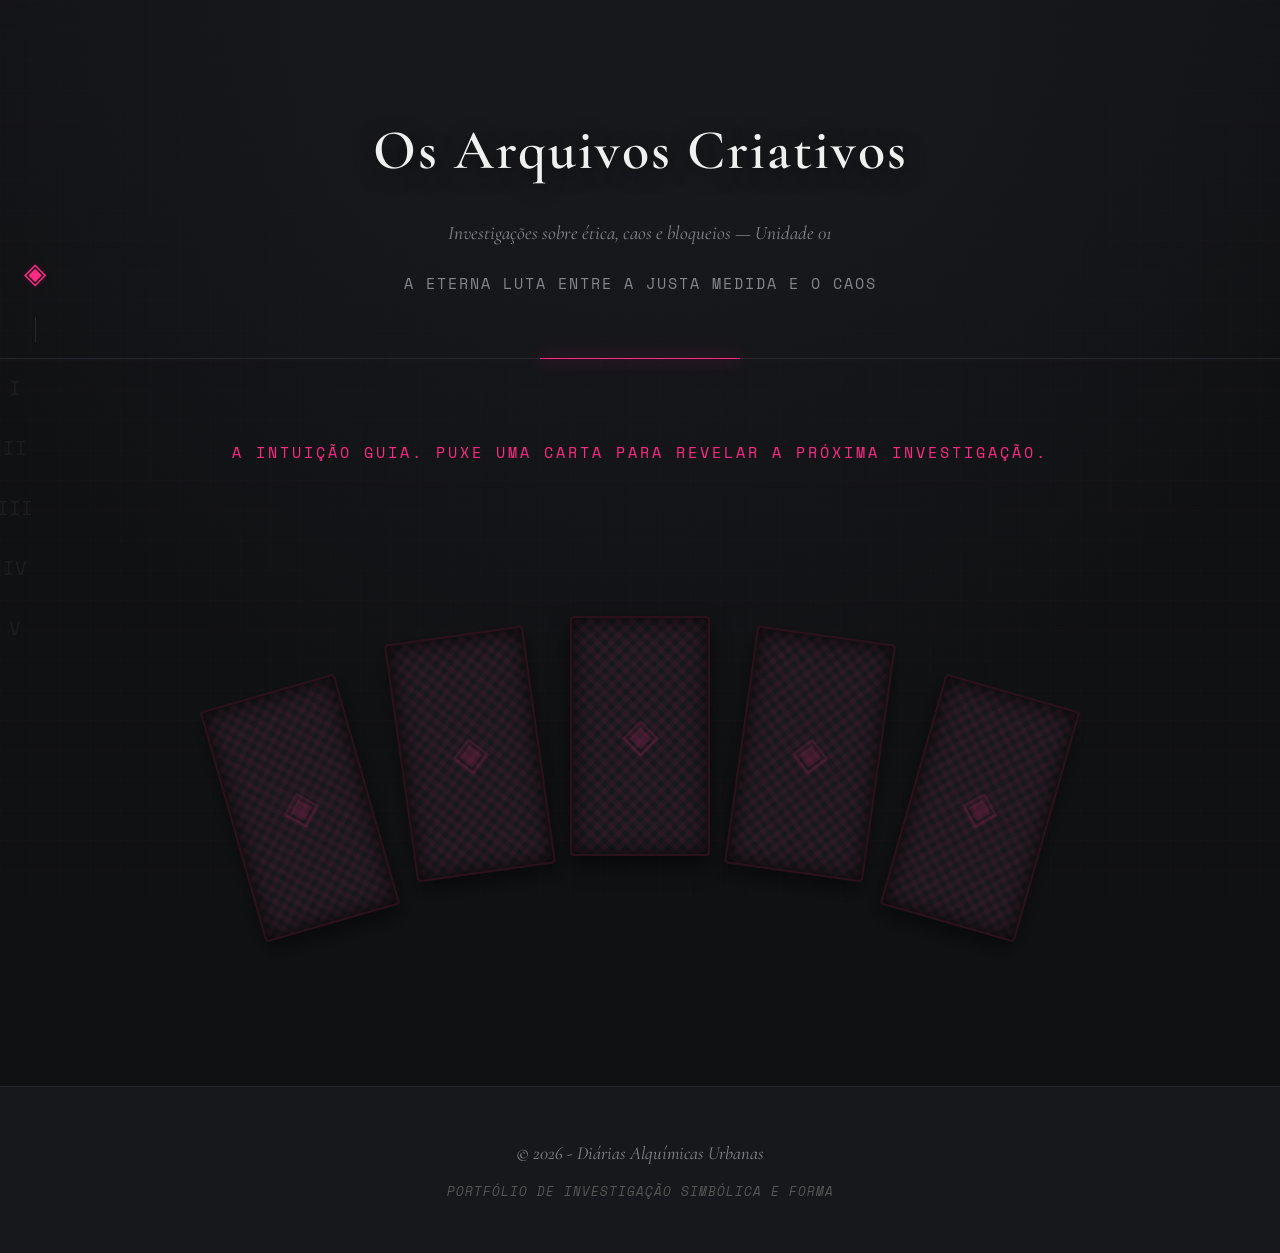
==== index.html @ 358d2ee8 "subindo arquivos Co-authored-by: Copilot <copilot@github.com>" ====
<!DOCTYPE html>
<html lang="pt-BR">
<head>
    <meta charset="UTF-8">
    <meta name="viewport" content="width=device-width, initial-scale=1.0">
    <title>Os Arquivos Criativos - Portfólio Laboratório</title>
    <!-- Mudança chave: apontando pro novo CSS "Alquimia Urbana" -->
    <link rel="stylesheet" href="css/alquimia.css">
</head>
<body>
    <!-- HERO / INTRODUÇÃO -->
    <header id="hero">
        <h1>Os Arquivos Criativos</h1>
        <p>Investigações sobre ética, caos e bloqueios — Unidade 01</p>
        <div class="subtitle">
            <p>A Eterna Luta entre a Justa Medida e o Caos</p>
        </div>
    </header>
    
    <!-- PILAR DE NAVEGAÇÃO (FIXO) -->
    <nav class="side-nav">
        <a href="#reading-table" class="side-link return-deck" title="Retornar à Mesa">◈</a>
        <div class="nav-separator"></div>
        <a href="#projeto-1" class="side-link locked" data-id="1">I</a>
        <a href="#projeto-2" class="side-link locked" data-id="2">II</a>
        <a href="#projeto-3" class="side-link locked" data-id="3">III</a>
        <a href="#projeto-4" class="side-link locked" data-id="4">IV</a>
        <a href="#projeto-5" class="side-link locked" data-id="5">V</a>
    </nav>

    <!-- A MESA DE LEITURA (O LEQUE) -->
    <section id="reading-table">
        <p class="instruction-text">A intuição guia. Puxe uma carta para revelar a próxima investigação.</p>
        <div class="card-fan" id="card-fan">
            <!-- 5 Cartas geradas dinamicamente via JS -->
        </div>
    </section>

    <!-- CONTEÚDO DOS PROJETOS -->
    <main>
        <!-- PROJETO 1 -->
        <section id="projeto-1" class="project-section">
            <div class="project-header">
                <div class="arcano-number">Arcano I · Temperança e Força</div>
                <h2>O Zine de Aristóteles</h2>
                <p class="project-subtitle">Uma reflexão sobre Ética através da jornada do Louco</p>
            </div>
            
            <div class="project-content">
                <div class="project-image">
                    <div class="card-image-placeholder">[Foto do Zine vai aqui] <br> "Práxis (Prática Diária)"</div>
                </div>
                
                <div class="project-description">
                    <h3>A Justa Medida</h3>
                    <p>O conceito aristotélico de que a virtude não é matar as feras, mas <span class="highlight">domá-las na medida exata</span>. A Temperança surge aqui como símbolo de quem não deixa a taça transbordar entre a emoção e a razão.</p>
                    
                    <h3>A Academia da Alma</h3>
                    <p>Ser ético não cai do céu, exige <i>Práxis</i>. Ao longo desse fanzine, a estética do Tarô foi trazida para o campo da filosofia prática, onde "A Força" domina o leão do excesso com paciência diária.</p>
                    
                    <h3>Eudaimonia</h3>
                    <p>O prêmio final. Não como uma "felicidade momentânea", mas o florescimento total ("O Mundo"). O momento onde treinar a virtude passa de obrigação a "dançar com a vida".</p>
                </div>
            </div>
        </section>

        <!-- PROJETO 2 -->
        <section id="projeto-2" class="project-section">
            <div class="project-header">
                <div class="arcano-number">Arcano II · A Torre e O Mundo</div>
                <h2>O Medidor de Caos</h2>
                <p class="project-subtitle">Pokémon, Regimes Extremos e Cartas em Colisão</p>
            </div>
            
            <div class="project-content">
                <div class="project-image">
                    <div class="card-image-placeholder">[Foto das Cartas Pokémon vai aqui]<br>Mewtwo / Celebi</div>
                </div>
                
                <div class="project-description">
                    <h3>A Síntese Improvável</h3>
                    <p>Como medir níveis de moralidade e política usando criaturas mágicas? Juntando um fanzine filosófico, debates sobre o nazismo de uma colega e um zine de Pokémon de outra.</p>
                    
                    <h3>Mewtwo, A Torre (Ruína Absoluta)</h3>
                    <p>Criado em laboratório de forma <span class="highlight">opressiva e extrema</span>, Mewtwo destrói seus criadores na Carta "A Torre". É o ápice da quebra do sistema e do autoritarismo virado contra si mesmo.</p>
                    
                    <h3>Celebi, O Mundo (A Totalidade)</h3>
                    <p>Em contraste absoluto, Celebi guarda a floresta. O arcano d'O Mundo representa o fluxo orgânico e a menor taxa de "nazismo/destruição" possível na escala inventada. É o retorno à Eudaimonia.</p>
                </div>
            </div>
        </section>

        <!-- PROJETO 3 -->
        <section id="projeto-3" class="project-section">
            <div class="project-header">
                <div class="arcano-number">Arcano III · O Pentáculo</div>
                <h2>O Pentáculo dos Limites</h2>
                <p class="project-subtitle">Cinco Elementos que Amarram Bloqueios Criativos</p>
            </div>
            
            <div class="project-content">
                <div class="project-image">
                    <div class="card-image-placeholder">[Foto do Pentáculo Rosa vai aqui]<br>"A ideia existe na cabeça..."</div>
                </div>
                
                <div class="project-description">
                    <h3>Diagnóstico da Própria Mente</h3>
                    <p>Em vez de usar o pentagrama para "Poder", ele virou uma <span class="highlight">ferramenta clínica do misticismo urbano</span>. Cada ponta expõe um aspecto paralisante da minha mente como criador no elemento correspondente.</p>
                    
                    <h3>Os Elementos Paralisantes</h3>
                    <p>Um olhar sincero sobre a paralisação: "A ideia existe na cabeça, mas o começo nunca chega. Falta de motivação". A angústia do excesso de pensamento antes de começar a agir.</p>
                    
                    <h3>Post-its Magentas</h3>
                    <p>Os blocos rosa revelam os segredos de Ar, Terra, Fogo e Água. Mapear o bloqueio no papel em recortes não-lineares tira a ideia do abstrato e a materializa em uma geometria visível.</p>
                </div>
            </div>
        </section>

        <!-- PROJETO 4 -->
        <section id="projeto-4" class="project-section">
            <div class="project-header">
                <div class="arcano-number">Arcano IV · O Caos Visível</div>
                <h2>A Cidade de Papel</h2>
                <p class="project-subtitle">Dadaísmo, Caixas de Leite e Lógicas Inusitadas</p>
            </div>
            
            <div class="project-content">
                <div class="project-image">
                    <div class="card-image-placeholder">[Foto da Papercity vai aqui]<br>Hospitall / Campo de Futebol</div>
                </div>
                
                <div class="project-description">
                    <h3>Urbanismo Absurdo</h3>
                    <p>Uma maquete com a temática do <span class="highlight">Inusitado</span>, resultando em um exercício de total "Anti-Sistema". Caixas de leite viram hospitais improvisados; garrafas verdes observam de cima.</p>
                    
                    <h3>As Lógicas de Papel</h3>
                    <p>Uma colagem tridimensional crua. Grampos, dobras ríspidas, rostos recortados de revista enfeitando pequenos prédios de sulfite. Uma zona urbana inteiramente feita dos refugos do cotidiano.</p>
                    
                    <h3>O Abandono da Racionalidade</h3>
                    <p>Enquanto o Zine de Aristóteles pedia <i>Equilíbrio (Temperança)</i>, a Papercity exigiu abraçar o abandono das regras e a celebração do caos coletivo, materializando um pensamento dadaísta puro.</p>
                </div>
            </div>
        </section>

        <!-- PROJETO 5 -->
        <section id="projeto-5" class="project-section">
            <div class="project-header">
                <div class="arcano-number">Arcano V · A Forma</div>
                <h2>O Receptáculo (Zine-Brinquedo)</h2>
                <p class="project-subtitle">Um Homúnculo de Caixa de Fósforos</p>
            </div>
            
            <div class="project-content">
                <div class="project-image">
                    <div class="card-image-placeholder">[Foto do Boneco de Fósforo vai aqui]<br>Matéria Bruta</div>
                </div>
                
                <div class="project-description">
                    <h3>Corpo e Sucata</h3>
                    <p>Para a tarefa de transformar o que iria pro lixo em brinquedo, escolhi a <span class="highlight">Caixa de Fósforos</span>. Material cru de embalagem para dar forma a um pequeno avatar articulado.</p>
                    
                    <h3>A Criatura Artificial</h3>
                    <p>Como na alquimia, uma vida gerada artificialmente. Com formato não convencional, fita roxa e dobras rudimentares, ele personifica a criatividade no seu estado mais primitivo, antes do acabamento.</p>
                    
                    <h3>Fechamento do Ciclo</h3>
                    <p>A transição de conceitos platônicos imortais para objetos físicos brutos efêmeros. O receptáculo final para a jornada que iniciou como uma exploração da filosofia da perfeição num zine à tinta.</p>
                </div>
            </div>
        </section>
    </main>

    <!-- RODAPÉ -->
    <footer>
        <p>&copy; 2026 - Diárias Alquímicas Urbanas</p>
        <p class="footer-note">Portfólio de Investigação Simbólica e Forma</p>
    </footer>

    <script src="js/main.js"></script>
</body>
</html>
---- css/alquimia.css ----
@import url('https://fonts.googleapis.com/css2?family=Cormorant+Garamond:ital,wght@0,400;0,600;0,700;1,400&family=Space+Mono:ital,wght@0,400;0,700;1,400&display=swap');

/* ALQUIMIA URBANA - Grimório Punk (Dark Mode) */

:root {
    --bg-color: #101113; /* Asfalto/Mesa escura */
    --surface-color: #17181b; /* Elevação 1 */
    --text-main: #d8d8d8; /* Prata/Osso */
    --text-muted: #84868b;
    --accent-magenta: #ff2a85; /* A caneta rosa choque */
    --accent-glow: rgba(255, 42, 133, 0.15);
    --border-color: #27282d;
    --paper-white: #f5f5f5;
}

* {
    margin: 0;
    padding: 0;
    box-sizing: border-box;
}

html {
    scroll-behavior: smooth;
}

body {
    font-family: 'Cormorant Garamond', serif;
    font-size: 1.15rem;
    line-height: 1.8;
    background-color: var(--bg-color);
    color: var(--text-main);
    background-image: 
        radial-gradient(circle at 50% 0%, #1a1b20 0%, transparent 70%),
        linear-gradient(rgba(255, 42, 133, 0.02) 1px, transparent 1px),
        linear-gradient(90deg, rgba(255, 42, 133, 0.02) 1px, transparent 1px);
    background-size: 100% 100%, 30px 30px, 30px 30px;
    background-attachment: fixed;
}

h1, h2, h3, h4 {
    font-weight: 600;
    color: #f0f0f0;
}

/* Tipografia de Máquina de Escrever para detalhes técnicos/manuais */
.mono-text, .nav-link, .arcano-number, .card-number, .footer-note {
    font-family: 'Space Mono', monospace;
}

/* ========== HERO ========== */
#hero {
    padding: 100px 20px 60px;
    text-align: center;
    border-bottom: 1px solid var(--border-color);
    position: relative;
    background: radial-gradient(ellipse at top, var(--surface-color) 0%, transparent 100%);
}

#hero::after {
    content: '';
    position: absolute;
    bottom: -1px;
    left: 50%;
    transform: translateX(-50%);
    width: 200px;
    height: 1px;
    background: var(--accent-magenta);
    box-shadow: 0 0 15px var(--accent-magenta);
}

#hero h1 {
    font-size: 3.5rem;
    letter-spacing: 2px;
    margin-bottom: 15px;
    text-shadow: 0 4px 20px rgba(0,0,0,0.5);
}

#hero > p {
    font-style: italic;
    color: var(--text-muted);
    font-size: 1.2rem;
    margin-bottom: 20px;
}

.subtitle {
    margin-top: 20px;
    font-size: 0.95rem;
    color: var(--text-muted);
    font-family: 'Space Mono', monospace;
    text-transform: uppercase;
    letter-spacing: 2px;
}

/* ========== NAVEGAÇÃO LATERAL (PILAR MÍSTICO) ========== */
.side-nav {
    position: fixed;
    top: 50%;
    left: 20px;
    transform: translateY(-50%);
    display: flex;
    flex-direction: column;
    gap: 30px;
    z-index: 100;
}

/* Elementos "trancados" */
.side-link.locked {
    opacity: 0.1;
    pointer-events: none;
    transform: translateX(-20px);
}

.side-link {
    font-family: 'Space Mono', monospace;
    font-size: 1.2rem;
    color: var(--text-muted);
    text-decoration: none;
    transition: all 0.5s ease;
    position: relative;
    display: flex;
    align-items: center;
    justify-content: center;
    width: 30px;
    height: 30px;
}

.return-deck {
    font-size: 1.8rem;
    color: var(--accent-magenta);
}

.return-deck::after {
    display: none; /* Remove a linha vertical rosa lateral deste botão específico */
}

.nav-separator {
    width: 1px;
    height: 25px;
    background: var(--border-color);
    margin: 0 auto;
}

.side-link::after {
    content: '';
    position: absolute;
    left: -10px;
    width: 2px;
    height: 0;
    background: var(--accent-magenta);
    transition: height 0.3s ease;
    box-shadow: 0 0 10px var(--accent-magenta);
}

.side-link:hover, .side-link.active {
    color: var(--accent-magenta);
    text-shadow: 0 0 8px var(--accent-glow);
}

.side-link.active::after {
    height: 100%;
}

@media (max-width: 768px) {
    .side-nav {
        display: none; /* Esconde no mobile, foco na rolagem natural */
    }
}

/* ========== A MESA DE LEITURA (O LEQUE) ========== */
#reading-table {
    padding: 80px 20px;
    text-align: center;
    min-height: 400px;
    display: flex;
    flex-direction: column;
    align-items: center;
    overflow: hidden;
}

.instruction-text {
    font-family: 'Space Mono', monospace;
    font-size: 0.95rem;
    color: var(--accent-magenta);
    text-transform: uppercase;
    letter-spacing: 3px;
    margin-bottom: 60px;
    animation: misticaOpacity 3s infinite alternate;
}

@keyframes misticaOpacity {
    0% { opacity: 0.5; text-shadow: 0 0 5px transparent; }
    100% { opacity: 1; text-shadow: 0 0 15px var(--accent-glow); }
}

.card-fan {
    position: relative;
    width: 100%;
    max-width: 900px;
    height: 420px;
    display: flex;
    justify-content: center;
    align-items: center;
    gap: 30px; /* Distribui as cartas lado a lado com espaço generoso */
}

/* O modelo de Carta 3D */
.tarot-card {
    position: relative;
    width: 140px;
    height: 240px;
    perspective: 1000px;
    cursor: pointer;
    transition: transform 0.5s cubic-bezier(0.175, 0.885, 0.32, 1.275), opacity 0.5s, z-index 0s;
}

.tarot-card.drawn {
    pointer-events: none;
    opacity: 0;
    transform: translateY(-100px) rotate(0deg) scale(0.8) !important;
    transition: none !important; /* Remove transição para desaparecer instantaneamente */
}

.card-inner {
    position: relative;
    width: 100%;
    height: 100%;
    transition: transform 0.8s cubic-bezier(0.68, -0.55, 0.265, 1.55);
    transform-style: preserve-3d;
}

.tarot-card.flipped .card-inner {
    transform: rotateY(180deg);
}

.card-front, .card-back {
    position: absolute;
    width: 100%;
    height: 100%;
    backface-visibility: hidden;
    border-radius: 4px;
    border: 1px solid var(--border-color);
}

/* O Fundo Misterioso da Carta (A Arte do Baralho) */
.card-front {
    background-color: var(--surface-color);
    background-image: 
        repeating-linear-gradient(45deg, transparent, transparent 5px, rgba(255, 42, 133, 0.05) 5px, rgba(255, 42, 133, 0.05) 10px),
        repeating-linear-gradient(-45deg, transparent, transparent 5px, rgba(255, 42, 133, 0.05) 5px, rgba(255, 42, 133, 0.05) 10px);
    box-shadow: 
        inset 0 0 20px rgba(0,0,0,0.8),
        0 10px 20px rgba(0,0,0,0.5);
    border: 2px solid #2a111a;
    display: flex;
    align-items: center;
    justify-content: center;
}

/* O Símbolo Oculto nas Costas da Carta */
.card-front::after {
    content: '◈';
    font-size: 3rem;
    color: var(--accent-magenta);
    opacity: 0.15;
}

/* A Face Revelada (O Número Romano) */
.card-back {
    background-color: #1a1c20;
    transform: rotateY(180deg);
    display: flex;
    align-items: center;
    justify-content: center;
    border-color: var(--accent-magenta);
    box-shadow: 0 0 30px var(--accent-glow), 0 10px 20px rgba(0,0,0,0.8);
}

.card-roman {
    font-family: 'Space Mono', monospace;
    font-size: 4rem;
    color: var(--accent-magenta);
    text-shadow: 0 0 20px var(--accent-magenta);
}

/* Seções Trancadas (Inicialmente Invisíveis) */
.project-section {
    display: none;
    opacity: 0;
    animation: emergeSection 1.2s forwards ease-out;
}

@keyframes emergeSection {
    from { opacity: 0; transform: translateY(40px); filter: blur(5px); }
    to { opacity: 1; transform: translateY(0); filter: blur(0); }
}

/* ========== SEÇÕES DE PROJETO ========== */
main {
    max-width: 1100px;
    margin: 0 auto;
    padding: 0 20px;
}

.project-section {
    padding: 80px 0;
    border-bottom: 1px solid var(--border-color);
    scroll-margin-top: 80px;
}

.project-section:last-of-type {
    border-bottom: none;
}

.project-header {
    text-align: center;
    margin-bottom: 60px;
}

.arcano-number {
    display: inline-block;
    font-size: 0.8rem;
    letter-spacing: 3px;
    color: var(--accent-magenta);
    text-transform: uppercase;
    margin-bottom: 15px;
    padding: 5px 10px;
    background: var(--accent-glow);
    border-radius: 2px;
}

.project-header h2 {
    font-size: 3rem;
    letter-spacing: 1px;
    margin: 10px 0;
}

.project-subtitle {
    font-style: italic;
    color: var(--text-muted);
    font-size: 1.2rem;
}

.project-content {
    display: grid;
    grid-template-columns: 1fr 1fr;
    gap: 60px;
    align-items: center;
}

@media (max-width: 850px) {
    .project-content {
        grid-template-columns: 1fr;
        gap: 40px;
    }
}

/* INTEGRAÇÃO DAS IMAGENS TIPO PAPEL/FOTO */
.project-image {
    display: flex;
    justify-content: center;
    position: relative;
}

.card-image-placeholder, .project-image img {
    width: 100%;
    max-width: 450px;
    /* Sensação de folha de papel na mesa escura */
    background-color: var(--paper-white); 
    color: #111;
    display: flex;
    align-items: center;
    justify-content: center;
    font-family: 'Space Mono', monospace;
    font-size: 0.9rem;
    
    /* Efeito anti-colagem (Luz ambiente e sombra projetada grossa) */
    box-shadow: 
        0 20px 50px rgba(0, 0, 0, 0.7),
        0 5px 15px rgba(0, 0, 0, 0.4),
        inset 0 0 40px rgba(0,0,0,0.05); /* Vinheta interna */
    filter: sepia(15%) brightness(0.9) contrast(1.05);
    border-radius: 2px; /* Papel quase não tem borda arredondada */
    transform: rotate(-1deg); /* Um levíssimo "jogado na mesa" */
    transition: transform 0.4s ease, filter 0.4s ease;
}

/* Foto placeholder (pra você ver como fica na tela) */
.card-image-placeholder {
    aspect-ratio: 3/4;
    padding: 20px;
    text-align: center;
    border: 1px solid #ddd;
}

.project-image:hover .card-image-placeholder,
.project-image:hover img {
    transform: rotate(0deg) scale(1.02);
    filter: sepia(0%) brightness(1) contrast(1.1); /* "Acende" a foto ao passar o mouse */
    box-shadow: 0 30px 60px rgba(0, 0, 0, 0.8), 0 10px 20px rgba(0, 0, 0, 0.5);
}

.project-description h3 {
    font-size: 1.5rem;
    margin-top: 30px;
    margin-bottom: 12px;
    border-bottom: 1px solid var(--border-color);
    padding-bottom: 8px;
    display: flex;
    align-items: center;
    gap: 10px;
}

.project-description h3::before {
    content: '◆';
    font-size: 0.8rem;
    color: var(--accent-magenta);
}

.project-description h3:first-child {
    margin-top: 0;
}

.project-description p {
    margin-bottom: 20px;
    color: var(--text-main);
    text-align: justify;
}

/* Destacando palavras como se fossem marcadas a magenta */
.highlight {
    color: var(--accent-magenta);
    font-weight: bold;
    font-style: italic;
}

/* ========== RODAPÉ ========== */
footer {
    padding: 50px 20px;
    text-align: center;
    background: var(--surface-color);
    border-top: 1px solid var(--border-color);
    margin-top: 60px;
}

footer p {
    font-style: italic;
    color: var(--text-muted);
}

.footer-note {
    margin-top: 10px;
    font-size: 0.8rem;
    color: #555;
    text-transform: uppercase;
    letter-spacing: 1px;
}
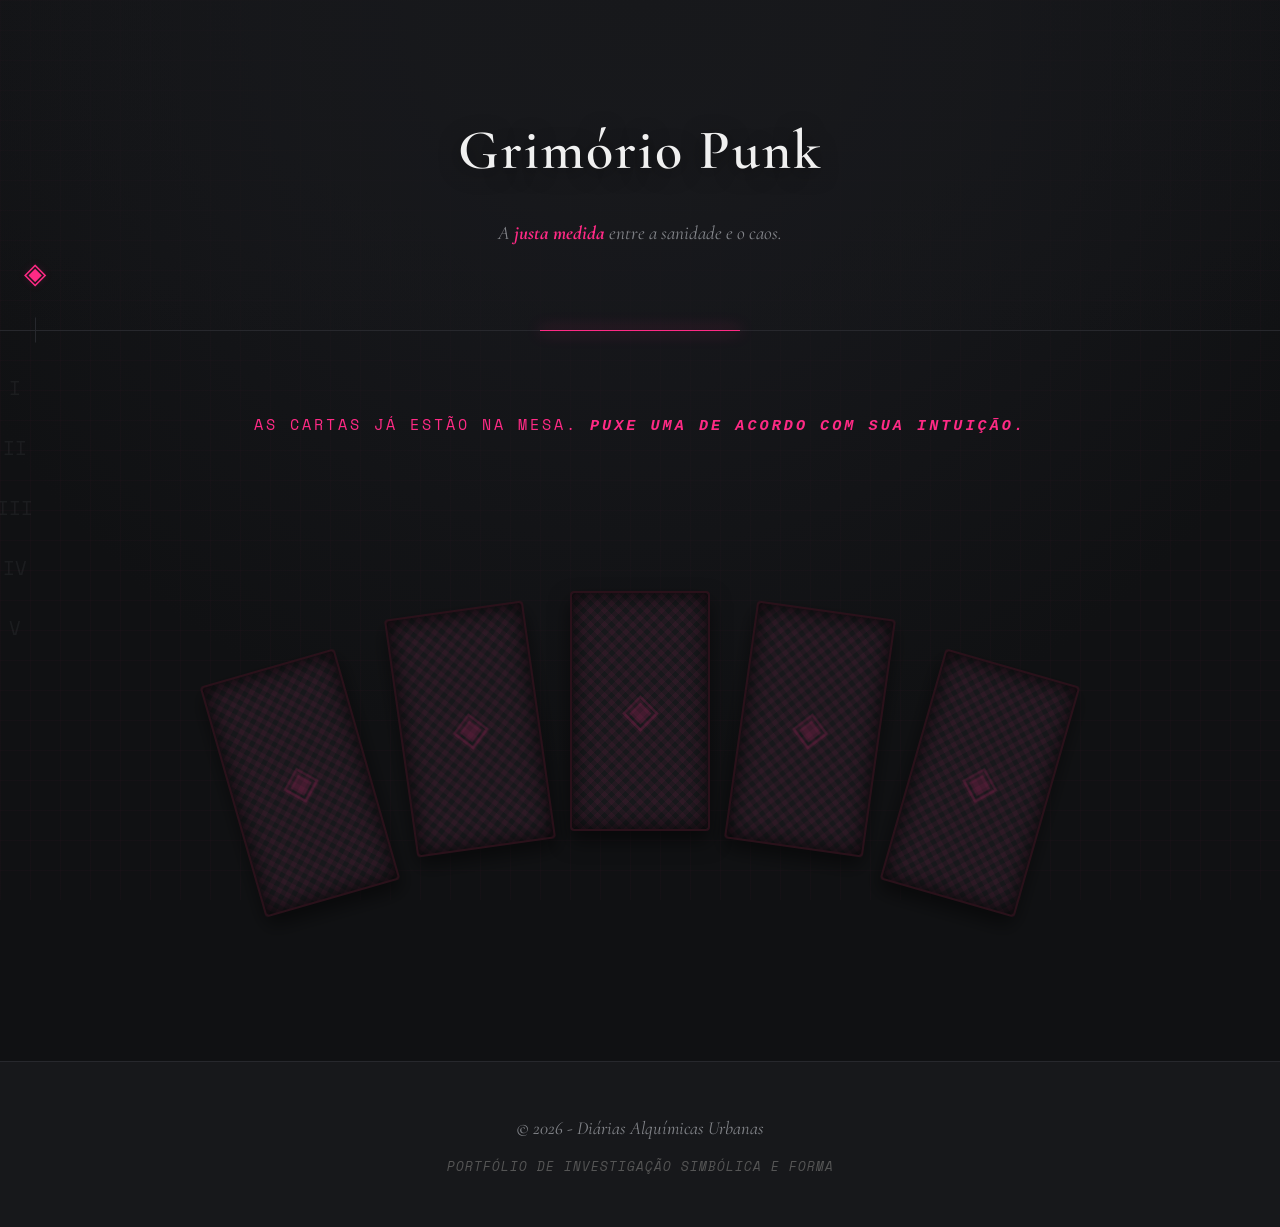
==== commit 8625ba46: "Refactor code structure for improved readability and maintainability Co-authored-by: Copilot <copilo" ====
--- a/index.html
+++ b/index.html
@@ -3,18 +3,16 @@
 <head>
     <meta charset="UTF-8">
     <meta name="viewport" content="width=device-width, initial-scale=1.0">
-    <title>Os Arquivos Criativos - Portfólio Laboratório</title>
+    <title>Grimório Punk</title>
+    <link rel="icon" type="image/png" href="assets/img/icon.png">
     <!-- Mudança chave: apontando pro novo CSS "Alquimia Urbana" -->
     <link rel="stylesheet" href="css/alquimia.css">
 </head>
 <body>
     <!-- HERO / INTRODUÇÃO -->
     <header id="hero">
-        <h1>Os Arquivos Criativos</h1>
-        <p>Investigações sobre ética, caos e bloqueios — Unidade 01</p>
-        <div class="subtitle">
-            <p>A Eterna Luta entre a Justa Medida e o Caos</p>
-        </div>
+        <h1>Grimório Punk</h1>
+        <p>A <span class="highlight">justa medida</span> entre a sanidade e o caos.</p>
     </header>
     
     <!-- PILAR DE NAVEGAÇÃO (FIXO) -->
@@ -30,7 +28,7 @@
 
     <!-- A MESA DE LEITURA (O LEQUE) -->
     <section id="reading-table">
-        <p class="instruction-text">A intuição guia. Puxe uma carta para revelar a próxima investigação.</p>
+        <p class="instruction-text">As cartas já estão na mesa. <span class="highlight">Puxe uma de acordo com sua intuição.</span></p>
         <div class="card-fan" id="card-fan">
             <!-- 5 Cartas geradas dinamicamente via JS -->
         </div>
@@ -41,25 +39,36 @@
         <!-- PROJETO 1 -->
         <section id="projeto-1" class="project-section">
             <div class="project-header">
-                <div class="arcano-number">Arcano I · Temperança e Força</div>
-                <h2>O Zine de Aristóteles</h2>
-                <p class="project-subtitle">Uma reflexão sobre Ética através da jornada do Louco</p>
-            </div>
-            
-            <div class="project-content">
-                <div class="project-image">
-                    <div class="card-image-placeholder">[Foto do Zine vai aqui] <br> "Práxis (Prática Diária)"</div>
-                </div>
-                
-                <div class="project-description">
-                    <h3>A Justa Medida</h3>
-                    <p>O conceito aristotélico de que a virtude não é matar as feras, mas <span class="highlight">domá-las na medida exata</span>. A Temperança surge aqui como símbolo de quem não deixa a taça transbordar entre a emoção e a razão.</p>
-                    
-                    <h3>A Academia da Alma</h3>
-                    <p>Ser ético não cai do céu, exige <i>Práxis</i>. Ao longo desse fanzine, a estética do Tarô foi trazida para o campo da filosofia prática, onde "A Força" domina o leão do excesso com paciência diária.</p>
-                    
-                    <h3>Eudaimonia</h3>
-                    <p>O prêmio final. Não como uma "felicidade momentânea", mas o florescimento total ("O Mundo"). O momento onde treinar a virtude passa de obrigação a "dançar com a vida".</p>
+                <div class="arcano-number">Arcano I · A Justa Medida</div>
+                <h2>Zine sobre Ética</h2>
+                <p class="project-subtitle">Hana, Tarô e Aristóteles</p>
+            </div>
+            
+            <div class="project-content">
+                <div class="project-image">
+                    <div class="image-carousel">
+                        <div class="carousel-container">
+                            <img src="assets/img/ATIVIDADE01-01.jpg" alt="Atividade 01 - Imagem 1" class="carousel-image">
+                            <img src="assets/img/ATIVIDADE01-02.jpg" alt="Atividade 01 - Imagem 2" class="carousel-image">
+                            <img src="assets/img/ATIVIDADE01-03.jpg" alt="Atividade 01 - Imagem 3" class="carousel-image">
+                            <img src="assets/img/ATIVIDADE01-04.jpg" alt="Atividade 01 - Imagem 4" class="carousel-image">
+                            <img src="assets/img/ATIVIDADE01-05.jpg" alt="Atividade 01 - Imagem 5" class="carousel-image">
+                        </div>
+                        <button class="carousel-nav prev" title="Anterior">‹</button>
+                        <button class="carousel-nav next" title="Próxima">›</button>
+                        <div class="carousel-dots"></div>
+                    </div>
+                </div>
+                
+                <div class="project-description">
+                    <h3>Filosofia no Chão de Fábrica</h3>
+                    <p>Eu sou tarólogo. Gosto de estudar as cartas e essas paradas, então eu já vivia com a cabeça nos Arcanos. Mas aí, eu tava pesquisando sobre a ética de Aristóteles e, tipo, deu um estalo. Fiz uns paralelos. Achou que Aristóteles era só papo de acadêmico intocável? <span class="highlight">Achou errado!</span> Joguei ele num zine.</p>
+                    
+                    <h3>Hana no Lugar do Louco</h3>
+                    <p>Pra não ficar algo maçante, chamei minha OC (personagem autoral), a Hana. Em vez das figuras tradicionais, desenhei ela guiando a didática das cartas. Foi um processo imersivo. Deu trabalho arranjar tudo no papel, mas foi divertido pra caramba materializar essas sacadas.</p>
+                    
+                    <h3>A Práxis do Rolê</h3>
+                    <p>No fim das contas, a <i>Eudaimonia</i> (aquela realização plena chique) não cai do céu. Ela exige Práxis. Não é sobre tirar carta de pernas cruzadas; é sobre o perrengue de agir direito, de arrastar a sua carroça com virtude, todo santo dia.</p>
                 </div>
             </div>
         </section>
@@ -68,24 +77,33 @@
         <section id="projeto-2" class="project-section">
             <div class="project-header">
                 <div class="arcano-number">Arcano II · A Torre e O Mundo</div>
-                <h2>O Medidor de Caos</h2>
-                <p class="project-subtitle">Pokémon, Regimes Extremos e Cartas em Colisão</p>
-            </div>
-            
-            <div class="project-content">
-                <div class="project-image">
-                    <div class="card-image-placeholder">[Foto das Cartas Pokémon vai aqui]<br>Mewtwo / Celebi</div>
-                </div>
-                
-                <div class="project-description">
-                    <h3>A Síntese Improvável</h3>
-                    <p>Como medir níveis de moralidade e política usando criaturas mágicas? Juntando um fanzine filosófico, debates sobre o nazismo de uma colega e um zine de Pokémon de outra.</p>
-                    
-                    <h3>Mewtwo, A Torre (Ruína Absoluta)</h3>
-                    <p>Criado em laboratório de forma <span class="highlight">opressiva e extrema</span>, Mewtwo destrói seus criadores na Carta "A Torre". É o ápice da quebra do sistema e do autoritarismo virado contra si mesmo.</p>
-                    
-                    <h3>Celebi, O Mundo (A Totalidade)</h3>
-                    <p>Em contraste absoluto, Celebi guarda a floresta. O arcano d'O Mundo representa o fluxo orgânico e a menor taxa de "nazismo/destruição" possível na escala inventada. É o retorno à Eudaimonia.</p>
+                <h2>Cartas de Tarô Pokémon</h2>
+                <p class="project-subtitle">Um crossover entre três zines: Tarô, Pokémon e Nazismo</p>
+            </div>
+            
+            <div class="project-content">
+                <div class="project-image">
+                    <div class="image-carousel">
+                        <div class="carousel-container">
+                            <img src="assets/img/ATIVIDADE02.jpg" alt="Atividade 02" class="carousel-image">
+                        </div>
+                        <button class="carousel-nav prev" title="Anterior">‹</button>
+                        <button class="carousel-nav next" title="Próxima">›</button>
+                        <div class="carousel-dots">
+                            <span class="dot active" data-index="0"></span>
+                        </div>
+                    </div>
+                </div>
+                
+                <div class="project-description">
+                    <h3>Três Mentes e Um Liquidificador</h3>
+                    <p>Imagina só a salada. Eu lá com meu zine de tarô, uma colega chegou com histórias deprês de Pokémons, e outro veio dissecando o maior nazista de todos os tempos. Que narrativa junta isso? Uma que usa cartas de Tarô e monstrinhos de bolso pra medir o <span class="highlight">nível de nazismo</span> do cidadão. Bizarro? Totalmente asilado.</p>
+                    
+                    <h3>A Torre Grita Extremos</h3>
+                    <p>Nosso plano era fazer os 22 Arcanos Maiores, mas, mano, dá trabalho! Seria quase impossível em tempo hábil. Então a gente botou o pé nas duas cartas mais extremas: A Torre, que aqui é o grau máximo de fascismo nesse nosso sistema doente. A absoluta destruição do indivíduo.</p>
+                    
+                    <h3>O Mundo Volta a Girar</h3>
+                    <p>No polo oposto? O Mundo. É a carta zero-estresse-autoritário. Menos nazista que isso, impossível. O projeto todo virou essa distopia de tesoura e papel, botando a moralidade pra brigar com cultura pop no meio de uma aula.</p>
                 </div>
             </div>
         </section>
@@ -94,24 +112,36 @@
         <section id="projeto-3" class="project-section">
             <div class="project-header">
                 <div class="arcano-number">Arcano III · O Pentáculo</div>
-                <h2>O Pentáculo dos Limites</h2>
-                <p class="project-subtitle">Cinco Elementos que Amarram Bloqueios Criativos</p>
-            </div>
-            
-            <div class="project-content">
-                <div class="project-image">
-                    <div class="card-image-placeholder">[Foto do Pentáculo Rosa vai aqui]<br>"A ideia existe na cabeça..."</div>
-                </div>
-                
-                <div class="project-description">
-                    <h3>Diagnóstico da Própria Mente</h3>
-                    <p>Em vez de usar o pentagrama para "Poder", ele virou uma <span class="highlight">ferramenta clínica do misticismo urbano</span>. Cada ponta expõe um aspecto paralisante da minha mente como criador no elemento correspondente.</p>
-                    
-                    <h3>Os Elementos Paralisantes</h3>
-                    <p>Um olhar sincero sobre a paralisação: "A ideia existe na cabeça, mas o começo nunca chega. Falta de motivação". A angústia do excesso de pensamento antes de começar a agir.</p>
-                    
-                    <h3>Post-its Magentas</h3>
-                    <p>Os blocos rosa revelam os segredos de Ar, Terra, Fogo e Água. Mapear o bloqueio no papel em recortes não-lineares tira a ideia do abstrato e a materializa em uma geometria visível.</p>
+                <h2>O Mapa Mental de Bloqueio Criativo</h2>
+                <p class="project-subtitle">Mapeando a pane criativa em cinco pontas</p>
+            </div>
+            
+            <div class="project-content">
+                <div class="project-image">
+                    <div class="image-carousel">
+                        <div class="carousel-container">
+                            <img src="assets/img/ATIVIDADE03-01.jpg" alt="Atividade 03 - Imagem 1" class="carousel-image">
+                            <img src="assets/img/ATIVIDADE03-02.jpg" alt="Atividade 03 - Imagem 2" class="carousel-image">
+                            <img src="assets/img/ATIVIDADE03-03.jpg" alt="Atividade 03 - Imagem 3" class="carousel-image">
+                            <img src="assets/img/ATIVIDADE03-04.jpg" alt="Atividade 03 - Imagem 4" class="carousel-image">
+                            <img src="assets/img/ATIVIDADE03-05.jpg" alt="Atividade 03 - Imagem 5" class="carousel-image">
+                            <img src="assets/img/ATIVIDADE03-06.jpg" alt="Atividade 03 - Imagem 6" class="carousel-image">
+                        </div>
+                        <button class="carousel-nav prev" title="Anterior">‹</button>
+                        <button class="carousel-nav next" title="Próxima">›</button>
+                        <div class="carousel-dots"></div>
+                    </div>
+                </div>
+                
+                <div class="project-description">
+                    <h3>Pentáculo Mental</h3>
+                    <p>A tarefa era fazer um mapa mental sobre mim. Então resolvi mapear o que me paralisa criativamente. Peguei um pentáculo, que é um símbolo que curto muito; e transformei numa ferramenta de <span class="highlight">diagnóstico do bloqueio criativo.</span></p>
+                    
+                    <h3>Os Sintomas Elementares</h3>
+                    <p>Cada ponta do pentagrama assume um pilar de trava criativa. O clássico "excesso de referências", onde você pensa demais e executa de menos? <span class="highlight">Isso é pura disfunção do Elemento Ar.</span> Atribuir falhas aos elementos foi meu jeito de exorcizar a pane no meu sistema criativo.</p>
+                    
+                    <h3>Catarse de Papel</h3>
+                    <p>O bloqueio só assusta quando fica abstrato na cabeça. Reduzir as inseguranças criativas a categorias básicas (Terra, Fogo, Água, Ar e Éter) tirou o peso da paralisação, fazendo eu visualizar e categorizar melhor o tipo de bloqueios que possuo.</p>
                 </div>
             </div>
         </section>
@@ -119,25 +149,33 @@
         <!-- PROJETO 4 -->
         <section id="projeto-4" class="project-section">
             <div class="project-header">
-                <div class="arcano-number">Arcano IV · O Caos Visível</div>
-                <h2>A Cidade de Papel</h2>
-                <p class="project-subtitle">Dadaísmo, Caixas de Leite e Lógicas Inusitadas</p>
-            </div>
-            
-            <div class="project-content">
-                <div class="project-image">
-                    <div class="card-image-placeholder">[Foto da Papercity vai aqui]<br>Hospitall / Campo de Futebol</div>
-                </div>
-                
-                <div class="project-description">
-                    <h3>Urbanismo Absurdo</h3>
-                    <p>Uma maquete com a temática do <span class="highlight">Inusitado</span>, resultando em um exercício de total "Anti-Sistema". Caixas de leite viram hospitais improvisados; garrafas verdes observam de cima.</p>
-                    
-                    <h3>As Lógicas de Papel</h3>
-                    <p>Uma colagem tridimensional crua. Grampos, dobras ríspidas, rostos recortados de revista enfeitando pequenos prédios de sulfite. Uma zona urbana inteiramente feita dos refugos do cotidiano.</p>
-                    
-                    <h3>O Abandono da Racionalidade</h3>
-                    <p>Enquanto o Zine de Aristóteles pedia <i>Equilíbrio (Temperança)</i>, a Papercity exigiu abraçar o abandono das regras e a celebração do caos coletivo, materializando um pensamento dadaísta puro.</p>
+                <div class="arcano-number">Arcano IV · O Brinquedo</div>
+                <h2>O Fósforo de Mochila</h2>
+                <p class="project-subtitle">Resgatando memórias da minha infância</p>
+            </div>
+            
+            <div class="project-content">
+                <div class="project-image">
+                    <div class="image-carousel">
+                        <div class="carousel-container">
+                            <img src="assets/img/ATIVIDADE04-01.jpg" alt="Atividade 04 - Imagem 1" class="carousel-image">
+                            <img src="assets/img/ATIVIDADE04-02.jpg" alt="Atividade 04 - Imagem 2" class="carousel-image">
+                        </div>
+                        <button class="carousel-nav prev" title="Anterior">‹</button>
+                        <button class="carousel-nav next" title="Próxima">›</button>
+                        <div class="carousel-dots"></div>
+                    </div>
+                </div>
+                
+                <div class="project-description">
+                    <h3>A Magia da Sucata</h3>
+                    <p>Aqui o desafio era transformar algo que iria pro lixo num brinquedo. Sabe o que eu via amontoar no restaurante do meu coroa quando eu era pirralho? Caixas de fósforos meio vazias. Naquela época eu desmontava todas. Então resolvi quebrar as expectativas dos temas densos, fechar o ciclo brincando de alquimista artesão pra resgatar isso.</p>
+                    
+                    <h3>Meu Próprio Vulcan 300</h3>
+                    <p>O resultado ficou, pasmem, a cara do incrível e imbatível <span class="highlight">Vulcan 300 do Zatch Bell</span>. Uma criaturinha com pernas bambas, fita roxa enfeitando uma caixa retangular e dobraduras meio tortas. É o estado bruto e sincero da diversão daquele pirralho do restaurante, só que feito hoje.</p>
+                    
+                    <h3>De Volta ao Chão</h3>
+                    <p>Esse brinquedo foi quase uma quebra. É bom e honesto descer a cabeça de toda a teoria "acadêmica das estrelas", descer as escadas da intuição e só enfiar a mão na massa bruta pra brincar de construir um avatar.</p>
                 </div>
             </div>
         </section>
@@ -145,25 +183,32 @@
         <!-- PROJETO 5 -->
         <section id="projeto-5" class="project-section">
             <div class="project-header">
-                <div class="arcano-number">Arcano V · A Forma</div>
-                <h2>O Receptáculo (Zine-Brinquedo)</h2>
-                <p class="project-subtitle">Um Homúnculo de Caixa de Fósforos</p>
-            </div>
-            
-            <div class="project-content">
-                <div class="project-image">
-                    <div class="card-image-placeholder">[Foto do Boneco de Fósforo vai aqui]<br>Matéria Bruta</div>
-                </div>
-                
-                <div class="project-description">
-                    <h3>Corpo e Sucata</h3>
-                    <p>Para a tarefa de transformar o que iria pro lixo em brinquedo, escolhi a <span class="highlight">Caixa de Fósforos</span>. Material cru de embalagem para dar forma a um pequeno avatar articulado.</p>
-                    
-                    <h3>A Criatura Artificial</h3>
-                    <p>Como na alquimia, uma vida gerada artificialmente. Com formato não convencional, fita roxa e dobras rudimentares, ele personifica a criatividade no seu estado mais primitivo, antes do acabamento.</p>
-                    
-                    <h3>Fechamento do Ciclo</h3>
-                    <p>A transição de conceitos platônicos imortais para objetos físicos brutos efêmeros. O receptáculo final para a jornada que iniciou como uma exploração da filosofia da perfeição num zine à tinta.</p>
+                <div class="arcano-number">Arcano V · Cidade de Papel Inusitada</div>
+                <h2>Hospitall, São Braz e o Canhão</h2>
+                <p class="project-subtitle">Construindo uma Cidade de Papel muito louca</p>
+            </div>
+            
+            <div class="project-content">
+                <div class="project-image">
+                    <div class="image-carousel">
+                        <div class="carousel-container">
+                            <img src="assets/img/ATIVIDADE05.jpg" alt="Atividade 05" class="carousel-image">
+                        </div>
+                        <button class="carousel-nav prev" title="Anterior">‹</button>
+                        <button class="carousel-nav next" title="Próxima">›</button>
+                        <div class="carousel-dots"></div>
+                    </div>
+                </div>
+                
+                <div class="project-description">
+                    <h3>O Hospitall</h3>
+                    <p>O desafio era o Inusitado, então jogamos a racionalidade no lixo. A lore começa no campo de futebol: lá, a <span class="highlight">gravidade é aumentada</span>. Os jogadores se arrebentam e vão direto pro nosso "Hospitall".</p>
+                    
+                    <h3>Logística da Morte</h3>
+                    <p>O problema? O soro intravenoso dos pacientes é à base de Vinho São Braz. A taxa de óbito é de 100%. Por pura logística, colamos um cemitério do lado. O lixão municipal ser próximo ao hospitall também é por conta de logística, para descartar pertences de pacientes que vierem a óbito (todos). <span class="highlight">Muito prático.</span></p>
+                    
+                    <h3>Defesa e Mobilidade</h3>
+                    <p>Para proteger essa infraestrutura caótica, fincamos um "canhão" na fronteira da maquete. Na mobilidade, ambulâncias transitam em terra e barcos cobrem o mar.</p>
                 </div>
             </div>
         </section>
--- a/css/alquimia.css
+++ b/css/alquimia.css
@@ -232,6 +232,92 @@
     transform: rotateY(180deg);
 }
 
+/* CAROUSEL GAMIFICADO DE IMAGENS */
+.image-carousel {
+    position: relative;
+    width: fit-content;
+    max-width: 100%;
+    margin: 0 auto;
+}
+
+.carousel-container {
+    position: relative;
+    width: fit-content;
+    border: 2px solid var(--accent-magenta);
+    border-radius: 4px;
+    box-shadow: 0 0 20px var(--accent-magenta), inset 0 0 30px rgba(255, 42, 133, 0.1);
+    overflow: hidden;
+    background: #1a1a1a;
+}
+
+.carousel-image {
+    width: 100%;
+    height: auto;
+    display: none;
+    border-radius: 2px; /* Slight radius to fit inside the border */
+}
+
+.carousel-container .carousel-image:first-child {
+    display: block;
+}
+
+.carousel-nav {
+    position: absolute;
+    top: 50%;
+    transform: translateY(-50%);
+    background: rgba(8, 9, 12, 0.45);
+    border: 1px solid rgba(255, 42, 133, 0.45);
+    color: rgba(255, 42, 133, 0.75);
+    width: 30px;
+    height: 30px;
+    font-size: 18px;
+    cursor: pointer;
+    transition: all 0.3s ease;
+    z-index: 10;
+    opacity: 0.45;
+}
+
+.carousel-nav:hover {
+    background: rgba(255, 42, 133, 0.2);
+    color: var(--accent-magenta);
+    box-shadow: 0 0 8px rgba(255, 42, 133, 0.45);
+    opacity: 0.9;
+}
+
+.image-carousel:hover .carousel-nav {
+    opacity: 0.75;
+}
+
+.carousel-nav.prev {
+    left: 10px;
+}
+
+.carousel-nav.next {
+    right: 10px;
+}
+
+.carousel-dots {
+    display: flex;
+    justify-content: center;
+    gap: 10px;
+    margin-top: 15px;
+}
+
+.dot {
+    width: 10px;
+    height: 10px;
+    border-radius: 50%;
+    background: rgba(255, 42, 133, 0.3);
+    border: 1px solid var(--accent-magenta);
+    cursor: pointer;
+    transition: all 0.3s ease;
+}
+
+.dot.active {
+    background: var(--accent-magenta);
+    box-shadow: 0 0 10px var(--accent-magenta);
+}
+
 .card-front, .card-back {
     position: absolute;
     width: 100%;
@@ -380,8 +466,7 @@
         inset 0 0 40px rgba(0,0,0,0.05); /* Vinheta interna */
     filter: sepia(15%) brightness(0.9) contrast(1.05);
     border-radius: 2px; /* Papel quase não tem borda arredondada */
-    transform: rotate(-1deg); /* Um levíssimo "jogado na mesa" */
-    transition: transform 0.4s ease, filter 0.4s ease;
+    transition: filter 0.4s ease;
 }
 
 /* Foto placeholder (pra você ver como fica na tela) */
@@ -394,7 +479,6 @@
 
 .project-image:hover .card-image-placeholder,
 .project-image:hover img {
-    transform: rotate(0deg) scale(1.02);
     filter: sepia(0%) brightness(1) contrast(1.1); /* "Acende" a foto ao passar o mouse */
     box-shadow: 0 30px 60px rgba(0, 0, 0, 0.8), 0 10px 20px rgba(0, 0, 0, 0.5);
 }
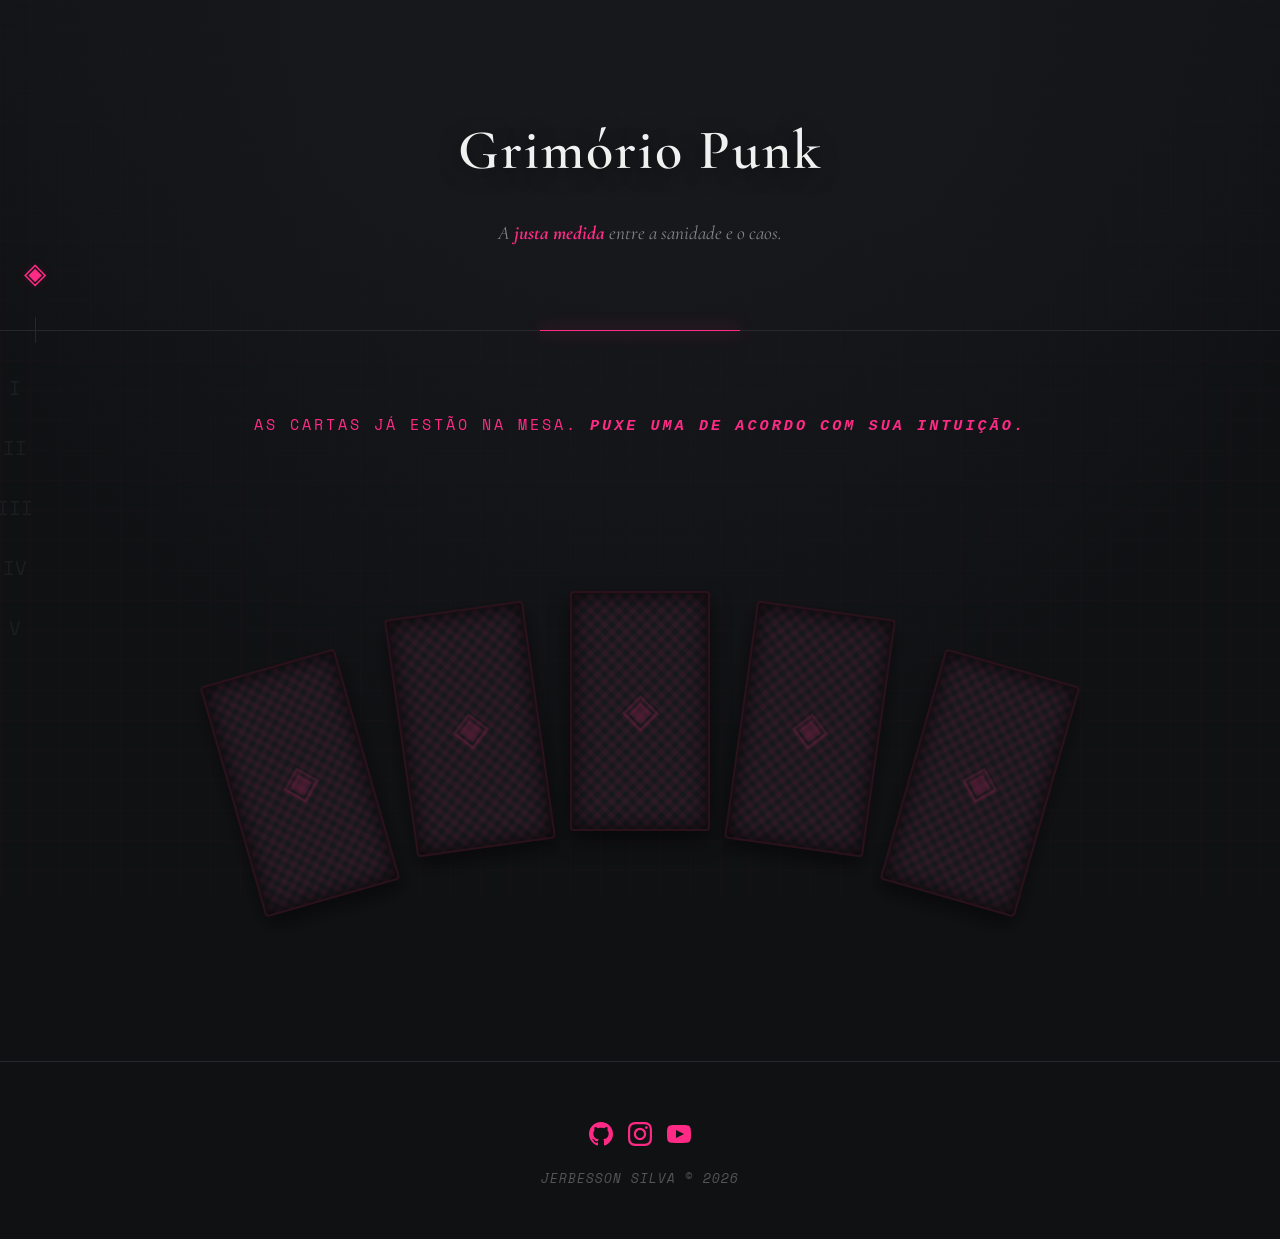
==== commit cb47d08d: "Adiciona links sociais no rodapé e implementa mensagem de conclusão ao revelar todas as cartas Co-au" ====
--- a/index.html
+++ b/index.html
@@ -61,14 +61,14 @@
                 </div>
                 
                 <div class="project-description">
-                    <h3>Filosofia no Chão de Fábrica</h3>
-                    <p>Eu sou tarólogo. Gosto de estudar as cartas e essas paradas, então eu já vivia com a cabeça nos Arcanos. Mas aí, eu tava pesquisando sobre a ética de Aristóteles e, tipo, deu um estalo. Fiz uns paralelos. Achou que Aristóteles era só papo de acadêmico intocável? <span class="highlight">Achou errado!</span> Joguei ele num zine.</p>
-                    
-                    <h3>Hana no Lugar do Louco</h3>
-                    <p>Pra não ficar algo maçante, chamei minha OC (personagem autoral), a Hana. Em vez das figuras tradicionais, desenhei ela guiando a didática das cartas. Foi um processo imersivo. Deu trabalho arranjar tudo no papel, mas foi divertido pra caramba materializar essas sacadas.</p>
-                    
-                    <h3>A Práxis do Rolê</h3>
-                    <p>No fim das contas, a <i>Eudaimonia</i> (aquela realização plena chique) não cai do céu. Ela exige Práxis. Não é sobre tirar carta de pernas cruzadas; é sobre o perrengue de agir direito, de arrastar a sua carroça com virtude, todo santo dia.</p>
+                    <h3>Filosofia das Ruas</h3>
+                    <p>Sou tarólogo, então já conheço alguns arcanos e seus significados. E como eu estava estudando a ética de Aristóteles, o paralelo com as cartas foi inevitável.<span class="highlight"> Então, transmutei esse cruzamento de conhecimentos num zine.</span></p>
+                    
+                    <h3>A Jornada da Hana</h3>
+                    <p>Pra fugir do tom de palestra maçante e chata, convoquei minha personagem autoral, <span class="highlight">Hana</span>. Ela assumiu o lugar das figuras clássicas do tarô, guiando a explicação das cartas e da ética. <span class="highlight">Materializar esses insights no papel foi um processo cru, braçal e incrivelmente imersivo.</span></p>
+                    
+                    <h3>A Práxis Diária</h3>
+                    <p>No fim das contas, a Eudaimonia (o florescimento humano pleno) não cai do colo dos deuses. Ela exige Práxis. Ser virtuoso não é sobre meditar de pernas cruzadas; é sobre ter a paciência de domar as próprias feras todo santo dia. E isso dá um certo trabalhinho...</p>
                 </div>
             </div>
         </section>
@@ -96,14 +96,14 @@
                 </div>
                 
                 <div class="project-description">
-                    <h3>Três Mentes e Um Liquidificador</h3>
-                    <p>Imagina só a salada. Eu lá com meu zine de tarô, uma colega chegou com histórias deprês de Pokémons, e outro veio dissecando o maior nazista de todos os tempos. Que narrativa junta isso? Uma que usa cartas de Tarô e monstrinhos de bolso pra medir o <span class="highlight">nível de nazismo</span> do cidadão. Bizarro? Totalmente asilado.</p>
-                    
-                    <h3>A Torre Grita Extremos</h3>
-                    <p>Nosso plano era fazer os 22 Arcanos Maiores, mas, mano, dá trabalho! Seria quase impossível em tempo hábil. Então a gente botou o pé nas duas cartas mais extremas: A Torre, que aqui é o grau máximo de fascismo nesse nosso sistema doente. A absoluta destruição do indivíduo.</p>
-                    
-                    <h3>O Mundo Volta a Girar</h3>
-                    <p>No polo oposto? O Mundo. É a carta zero-estresse-autoritário. Menos nazista que isso, impossível. O projeto todo virou essa distopia de tesoura e papel, botando a moralidade pra brigar com cultura pop no meio de uma aula.</p>
+                    <h3>Colisão de Ideias</h3>
+                    <p>Juntar a filosofia do Tarô, o lore trágica de Pokémon e o tópico sensível que é o nazismo deu um certo trabalho. Mas o resultado foi um baralho desenhado à mão para medir o nível de fascismo e autoritarismo do cidadão consulente. <span class="highlight">Foi uma atividade ácida, bizarra e surpreendentemente coesa. Mas me contento muito com o resultado obtido.</span></p>
+                    
+                    <h3>O Problema e A Torre</h3>
+                    <p>A ideia era criar os 22 Arcanos Maiores, mas o prazo exigiu pragmatismo. Focamos nos extremos da nossa régua. O Mewtwo assumiu A Torre: o grau máximo de opressão, rebelião e colapso do sistema. <span class="highlight">É a destruição pura (O Pokémon em questão e a carta).</span></p>
+                    
+                    <h3>O Mundo</h3>
+                    <p>No polo oposto, o Celebi encarna O Mundo. É a carta de maior harmonia com o universo dos arcanos maiores. O fluxo da natureza intocada e da menor taxa de maldade possível.</p>
                 </div>
             </div>
         </section>
@@ -141,7 +141,7 @@
                     <p>Cada ponta do pentagrama assume um pilar de trava criativa. O clássico "excesso de referências", onde você pensa demais e executa de menos? <span class="highlight">Isso é pura disfunção do Elemento Ar.</span> Atribuir falhas aos elementos foi meu jeito de exorcizar a pane no meu sistema criativo.</p>
                     
                     <h3>Catarse de Papel</h3>
-                    <p>O bloqueio só assusta quando fica abstrato na cabeça. Reduzir as inseguranças criativas a categorias básicas (Terra, Fogo, Água, Ar e Éter) tirou o peso da paralisação, fazendo eu visualizar e categorizar melhor o tipo de bloqueios que possuo.</p>
+                    <p>O bloqueio só assusta quando fica abstrato na cabeça. Reduzir as inseguranças criativas a categorias básicas (Éter/Espírito, Água, Fogo, Terra e Ar) tirou o peso da paralisação, fazendo eu visualizar e categorizar melhor os tipos de bloqueios que possuo.</p>
                 </div>
             </div>
         </section>
@@ -168,14 +168,14 @@
                 </div>
                 
                 <div class="project-description">
-                    <h3>A Magia da Sucata</h3>
-                    <p>Aqui o desafio era transformar algo que iria pro lixo num brinquedo. Sabe o que eu via amontoar no restaurante do meu coroa quando eu era pirralho? Caixas de fósforos meio vazias. Naquela época eu desmontava todas. Então resolvi quebrar as expectativas dos temas densos, fechar o ciclo brincando de alquimista artesão pra resgatar isso.</p>
-                    
-                    <h3>Meu Próprio Vulcan 300</h3>
-                    <p>O resultado ficou, pasmem, a cara do incrível e imbatível <span class="highlight">Vulcan 300 do Zatch Bell</span>. Uma criaturinha com pernas bambas, fita roxa enfeitando uma caixa retangular e dobraduras meio tortas. É o estado bruto e sincero da diversão daquele pirralho do restaurante, só que feito hoje.</p>
-                    
-                    <h3>De Volta ao Chão</h3>
-                    <p>Esse brinquedo foi quase uma quebra. É bom e honesto descer a cabeça de toda a teoria "acadêmica das estrelas", descer as escadas da intuição e só enfiar a mão na massa bruta pra brincar de construir um avatar.</p>
+                    <h3>Alquimia de Balcão</h3>
+                    <p>O desafio era transformar lixo em brinquedo. Cresci no restaurante dos meus pais desmontando caixas de fósforo vazias que eu encontrava por lá. Então decidi resgatar essa memória e aplicar uma verdadeira <span class="highlight">alquimia de sucata.</span></p>
+                    
+                    <h3>O Fósforo de Mochila</h3>
+                    <p>Esse bonequinho é invenção minha desde pivete (apesar de posteriormente encontrar semelhanças com o vulcan 300 de Zatch Bell). E pra provar a auto-estima inabalável desse meu bonequinho, ele posa orgulhosamente ao lado de sua <span class="highlight">lindíssima e chatérrima namorada, a Tatsumaki ❤️.</span></p>
+                    
+                    <h3>Tal Qual o Passado</h3>
+                    <p>Construir esse boneco foi uma volta no tempo pra mim. Apesar de achar que eu poderia costumizar mais ele. Mas decidi em criar ele e manter tal qual era na minha infância, sem pôr nem tirar.</p>
                 </div>
             </div>
         </section>
@@ -216,8 +216,20 @@
 
     <!-- RODAPÉ -->
     <footer>
-        <p>&copy; 2026 - Diárias Alquímicas Urbanas</p>
-        <p class="footer-note">Portfólio de Investigação Simbólica e Forma</p>
+        <div class="footer-content">
+            <div class="social-links">
+                <a href="https://github.com/jerbss" target="_blank" title="GitHub">
+                    <svg xmlns="http://www.w3.org/2000/svg" width="24" height="24" viewBox="0 0 24 24" fill="currentColor"><path d="M12 0c-6.626 0-12 5.373-12 12 0 5.302 3.438 9.8 8.207 11.387.599.111.793-.261.793-.577v-2.234c-3.338.726-4.033-1.416-4.033-1.416-.546-1.387-1.333-1.756-1.333-1.756-1.089-.745.083-.729.083-.729 1.205.084 1.839 1.237 1.839 1.237 1.07 1.834 2.807 1.304 3.492.997.107-.775.418-1.305.762-1.604-2.665-.305-5.467-1.334-5.467-5.931 0-1.311.469-2.381 1.236-3.221-.124-.303-.535-1.524.117-3.176 0 0 1.008-.322 3.301 1.23.957-.266 1.983-.399 3.003-.404 1.02.005 2.047.138 3.006.404 2.291-1.552 3.297-1.23 3.297-1.23.653 1.653.242 2.874.118 3.176.77.84 1.235 1.911 1.235 3.221 0 4.609-2.807 5.624-5.479 5.921.43.372.823 1.102.823 2.222v3.293c0 .319.192.694.801.576 4.765-1.589 8.199-6.086 8.199-11.386 0-6.627-5.373-12-12-12z"/></svg>
+                </a>
+                <a href="https://www.instagram.com/jerdelicia" target="_blank" title="Instagram">
+                    <svg xmlns="http://www.w3.org/2000/svg" width="24" height="24" viewBox="0 0 24 24" fill="currentColor"><path d="M12 2.163c3.204 0 3.584.012 4.85.07 3.252.148 4.771 1.691 4.919 4.919.058 1.265.069 1.645.069 4.849 0 3.205-.012 3.584-.069 4.849-.149 3.225-1.664 4.771-4.919 4.919-1.266.058-1.644.07-4.85.07-3.204 0-3.584-.012-4.849-.07-3.26-.149-4.771-1.699-4.919-4.92-.058-1.265-.07-1.644-.07-4.849 0-3.204.013-3.583.07-4.849.149-3.227 1.664-4.771 4.919-4.919 1.266-.057 1.645-.069 4.849-.069zm0-2.163c-3.259 0-3.667.014-4.947.072-4.358.2-6.78 2.618-6.98 6.98-.059 1.281-.073 1.689-.073 4.948 0 3.259.014 3.668.072 4.948.2 4.358 2.618 6.78 6.98 6.98 1.281.058 1.689.072 4.948.072 3.259 0 3.668-.014 4.948-.072 4.354-.2 6.782-2.618 6.979-6.98.059-1.28.073-1.689.073-4.948 0-3.259-.014-3.667-.072-4.947-.196-4.354-2.617-6.78-6.979-6.98-1.281-.059-1.69-.073-4.949-.073zm0 5.838c-3.403 0-6.162 2.759-6.162 6.162s2.759 6.163 6.162 6.163 6.162-2.759 6.162-6.163c0-3.403-2.759-6.162-6.162-6.162zm0 10.162c-2.209 0-4-1.79-4-4 0-2.209 1.791-4 4-4s4 1.791 4 4c0 2.21-1.791 4-4 4zm6.406-11.845c-.796 0-1.441.645-1.441 1.44s.645 1.44 1.441 1.44c.795 0 1.439-.645 1.439-1.44s-.644-1.44-1.439-1.44z"/></svg>
+                </a>
+                <a href="https://www.youtube.com/@jerb_jerbin" target="_blank" title="YouTube">
+                    <svg xmlns="http://www.w3.org/2000/svg" width="24" height="24" viewBox="0 0 24 24" fill="currentColor"><path d="M19.615 3.184c-3.604-.246-11.631-.245-15.23 0-3.897.266-4.356 2.62-4.385 8.816.029 6.185.484 8.549 4.385 8.816 3.6.245 11.626.246 15.23 0 3.897-.266 4.356-2.62 4.385-8.816-.029-6.185-.484-8.549-4.385-8.816zm-10.615 12.816v-8l8 3.993-8 4.007z"/></svg>
+                </a>
+            </div>
+            <p class="footer-note">Jerbesson Silva © 2026</p>
+        </div>
     </footer>
 
     <script src="js/main.js"></script>
--- a/css/alquimia.css
+++ b/css/alquimia.css
@@ -521,7 +521,6 @@
 footer {
     padding: 50px 20px;
     text-align: center;
-    background: var(--surface-color);
     border-top: 1px solid var(--border-color);
     margin-top: 60px;
 }
@@ -538,3 +537,46 @@
     text-transform: uppercase;
     letter-spacing: 1px;
 }
+
+/* Footer Social Links */
+footer .social-links {
+    display: flex;
+    justify-content: center;
+    gap: 15px;
+    margin: 10px 0;
+}
+footer .social-links a {
+    color: var(--card-glow, #ff2a85);
+    text-decoration: none;
+    font-weight: bold;
+    transition: color 0.3s, text-shadow 0.3s;
+}
+footer .social-links a:hover {
+    color: #fff;
+    text-shadow: 0 0 10px #ff2a85;
+}
+footer .footer-name {
+    font-weight: bold;
+    margin-bottom: 5px;
+}
+
+/* Reset Button */
+.reset-chaos-btn {
+    display: block;
+    margin: 20px auto 0;
+    padding: 10px 20px;
+    background: none;
+    border: 1px solid var(--card-glow, #ff2a85);
+    color: var(--card-glow, #ff2a85);
+    font-family: inherit;
+    font-size: 1.1rem;
+    text-transform: uppercase;
+    letter-spacing: 2px;
+    cursor: pointer;
+    transition: background 0.3s, color 0.3s, box-shadow 0.3s;
+}
+.reset-chaos-btn:hover {
+    background: var(--card-glow, #ff2a85);
+    color: #101113;
+    box-shadow: 0 0 15px var(--card-glow, #ff2a85);
+}
